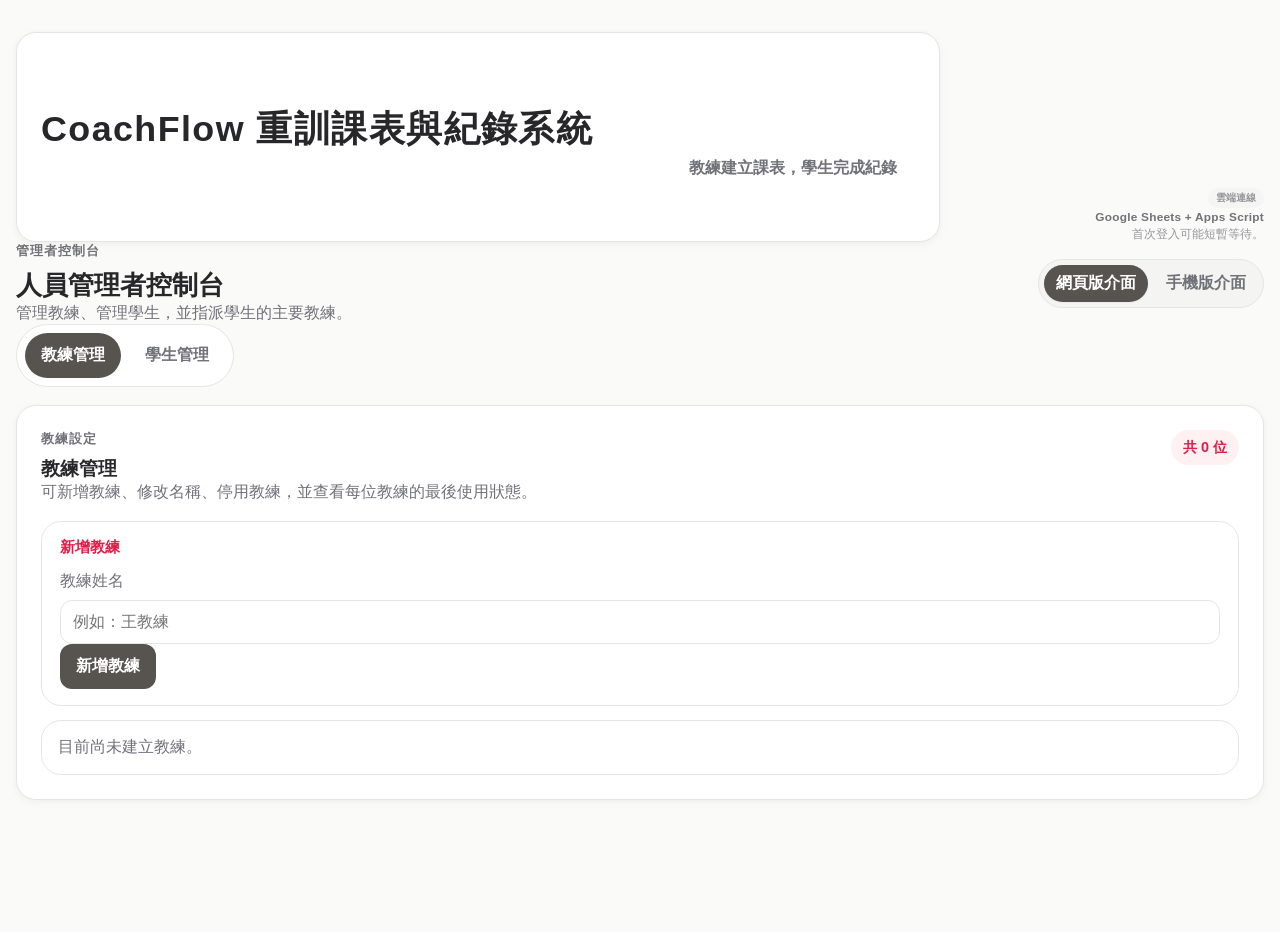
==== admin.html @ 7530e3fa "Make leave system cloud authoritative" ====
<!DOCTYPE html>
<html lang="zh-Hant">
<head>
  <meta charset="UTF-8">
  <meta name="viewport" content="width=device-width, initial-scale=1.0">
  <title>CoachFlow 人員管理者控制台</title>
</head>
<body>
  <script>
    const PUBLIC_BASE_URL = "https://ntpc-uas.github.io/coachflow/";
    const current = new URL(window.location.href);
    const params = new URLSearchParams(current.search);
    params.set("mode", "admin");
    params.set("v", "20260621-1015");
    const target = new URL("index.html", PUBLIC_BASE_URL);
    params.forEach((value, key) => target.searchParams.set(key, value));
    target.hash = current.hash || "";
    window.location.replace(target.toString());
  </script>
</body>
</html>
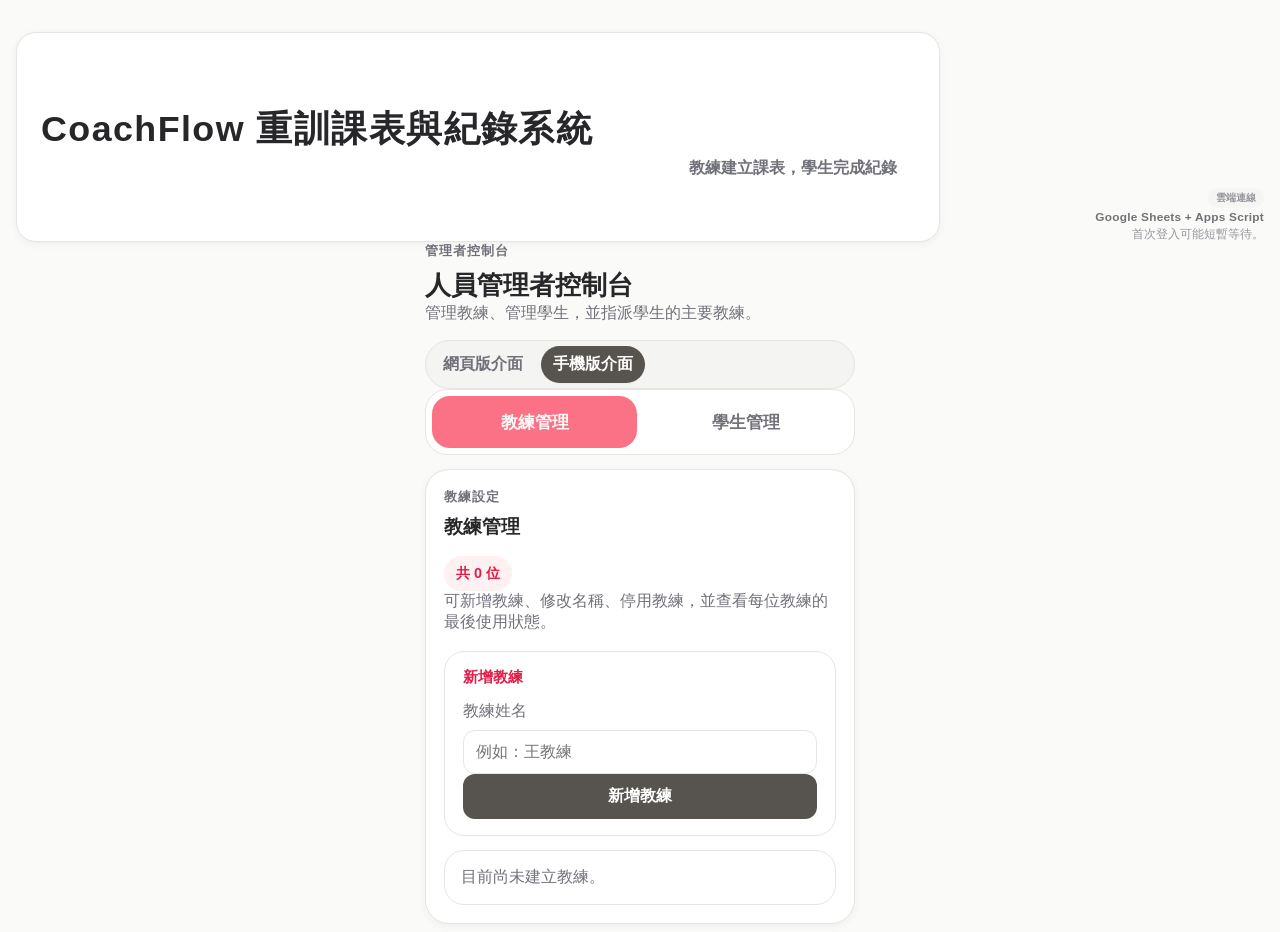
==== commit 3efded0e: "Hide legacy local upload controls" ====
--- a/admin.html
+++ b/admin.html
@@ -11,7 +11,7 @@
     const current = new URL(window.location.href);
     const params = new URLSearchParams(current.search);
     params.set("mode", "admin");
-    params.set("v", "20260621-1015");
+    params.set("v", "20260621-1030");
     const target = new URL("index.html", PUBLIC_BASE_URL);
     params.forEach((value, key) => target.searchParams.set(key, value));
     target.hash = current.hash || "";
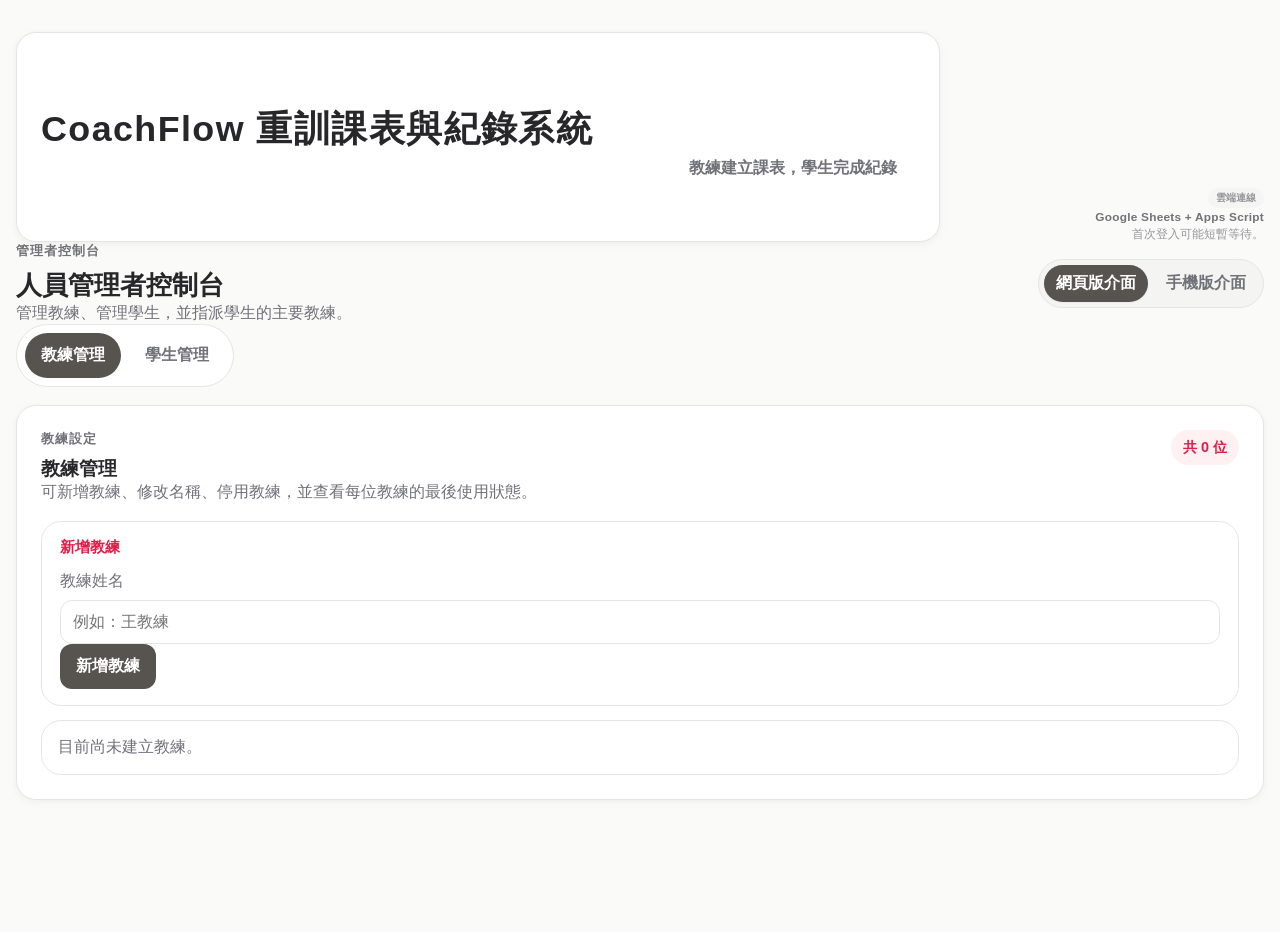
==== commit ec6ee22d: "Reset billing cycle at payment confirmation" ====
--- a/admin.html
+++ b/admin.html
@@ -11,7 +11,7 @@
     const current = new URL(window.location.href);
     const params = new URLSearchParams(current.search);
     params.set("mode", "admin");
-    params.set("v", "20260621-1030");
+    params.set("v", "20260621-1045");
     const target = new URL("index.html", PUBLIC_BASE_URL);
     params.forEach((value, key) => target.searchParams.set(key, value));
     target.hash = current.hash || "";
